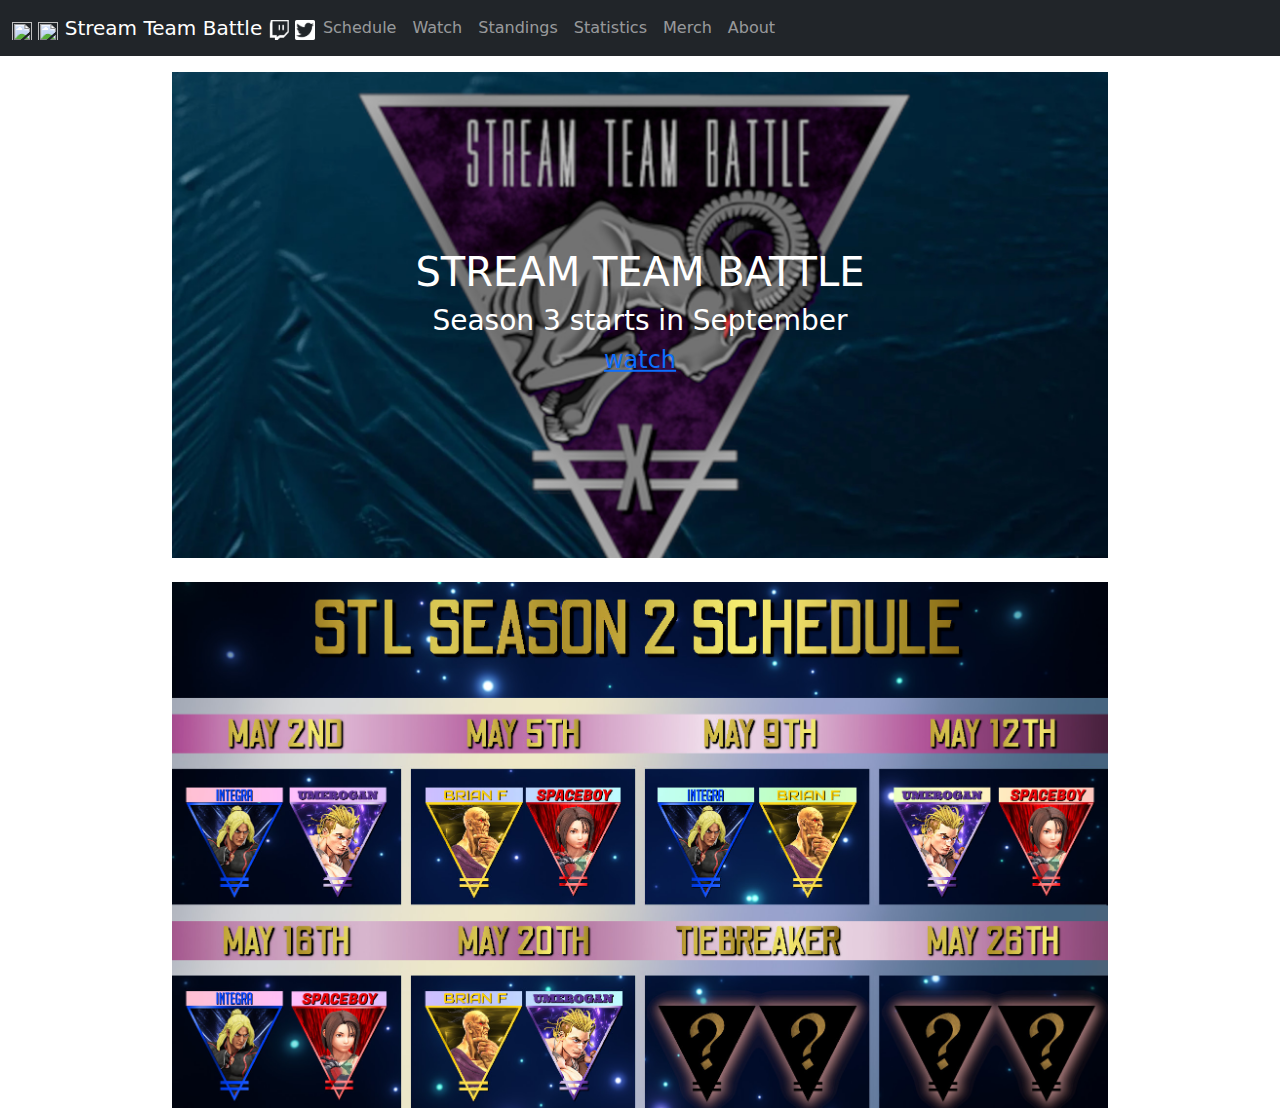
==== index.html @ 796da91b "Starting from scratch. Navbar, logo, schedule, twitch embed." ====
<!DOCTYPE HTML>
<html lang="en">
<head>
<meta charset="utf-8">
<meta name="viewport" content="width=device-width, initial-scale=1, shrink-to-fit=no">
<meta name="keywords" content="htmlcss bootstrap menu, fixed top, navbar, menu CSS examples" />
<meta name="description" content="Bootstrap 5 fixed navbar  examples for any type of project, Bootstrap 5" />  

<title>STREAM TEAM BATTLE</title>

<link href="https://cdn.jsdelivr.net/npm/bootstrap@5.0.0-beta2/dist/css/bootstrap.min.css" rel="stylesheet" crossorigin="anonymous">
    <link href="index.css" rel="stylesheet">
<script src="https://cdn.jsdelivr.net/npm/bootstrap@5.0.0-beta2/dist/js/bootstrap.bundle.min.js"crossorigin="anonymous"></script>
<script src="index.js"></script>


</head>
<body>

<nav class="navbar navbar-expand-lg navbar-dark bg-dark fixed-top">
  <div class="container-fluid">
    <span class="navbar-brand mx-auto">
        <a><img src="blank-logo.png" height="20" width="20"></a>
        <a><img src="blank-logo.png" height="20" width="20"></a>
        <a href="#" style="color: white; text-decoration: none">Stream Team Battle</a>
        <a href="https://www.twitch.tv/stackbradford"><img src="twitch.png" height="20" width="20"></a>
        <a href="https://www.twitter.com/stbdivision"><img src="twitter.png" height="20" width="20"></a>
      </span>
    <button class="navbar-toggler" type="button" data-bs-toggle="collapse" data-bs-target="#navbarSupportedContent" aria-controls="navbarSupportedContent" aria-expanded="false" aria-label="Toggle navigation">
      <span class="navbar-toggler-icon"></span>
    </button>
    <div class="collapse navbar-collapse" id="navbarSupportedContent">
      <ul class="navbar-nav me-auto mb-2 mb-lg-0" >
        <li class="nav-item">
          <a class="nav-link" href="#">Schedule</a>
        </li>
        <li class="nav-item">
          <a class="nav-link" href="#">Watch</a>
        </li>
                  <li class="nav-item">
          <a class="nav-link" href="#">Standings</a>
        </li>
                  <li class="nav-item">
          <a class="nav-link" href="#">Statistics</a>
        </li>
                  <li class="nav-item">
          <a class="nav-link" href="#">Merch</a>
        </li>
                  <li class="nav-item">
          <a class="nav-link" href="#">About</a>
        </li>        
      </ul>
    </div>
  </div>
</nav>



<div class="container" style="max-width: 960px; margin-top:72px">
<div class="stbcontainer">
  <img src="background.jpg" alt="Snow" style="width:100%;">
  <div class="stbcentered">
  <h1>STREAM TEAM BATTLE</h1>
  <h3>Season 3 starts in September</h3>
  <h4><a href="https://www.twitch.tv/stackbradford">watch</a></h4>
  </div>  
</div>

    <br>
    
    <div id="schedule" class="stbcontainer">
  <img src="schedule.jpg" alt="Snow" style="width:100%;">
  <div class="stbcentered">
  </div>  
</div>
    
    
<div id="twitch-embed" style="width: 100%"></div>


</div><!-- container //  -->
    
    <script src="https://embed.twitch.tv/embed/v1.js"></script>

    <!-- Create a Twitch.Embed object that will render within the "twitch-embed" element -->
    <script type="text/javascript">
      new Twitch.Embed("twitch-embed", {
        width: 854,
        height: 480,
        channel: "monstercat",
        // Only needed if this page is going to be embedded on other websites
        parent: ["andywonderly.github.io", "streamteambattle.com", "localhost"]
      });
    </script>
    
</body>
</html>
---- index.css ----
/* Container holding the image and the text */
.stbcontainer {
  position: relative;
  text-align: center;
  color: white;
}

/* Bottom left text */
.stbbottom-left {
  position: absolute;
  bottom: 8px;
  left: 16px;
}

/* Top left text */
.stbtop-left {
  position: absolute;
  top: 8px;
  left: 16px;
}

/* Top right text */
.stbtop-right {
  position: absolute;
  top: 8px;
  right: 16px;
}

/* Bottom right text */
.stbbottom-right {
  position: absolute;
  bottom: 8px;
  right: 16px;
}

/* Centered text */
.stbcentered {
  position: absolute;
  top: 50%;
  left: 50%;
  transform: translate(-50%, -50%);
}
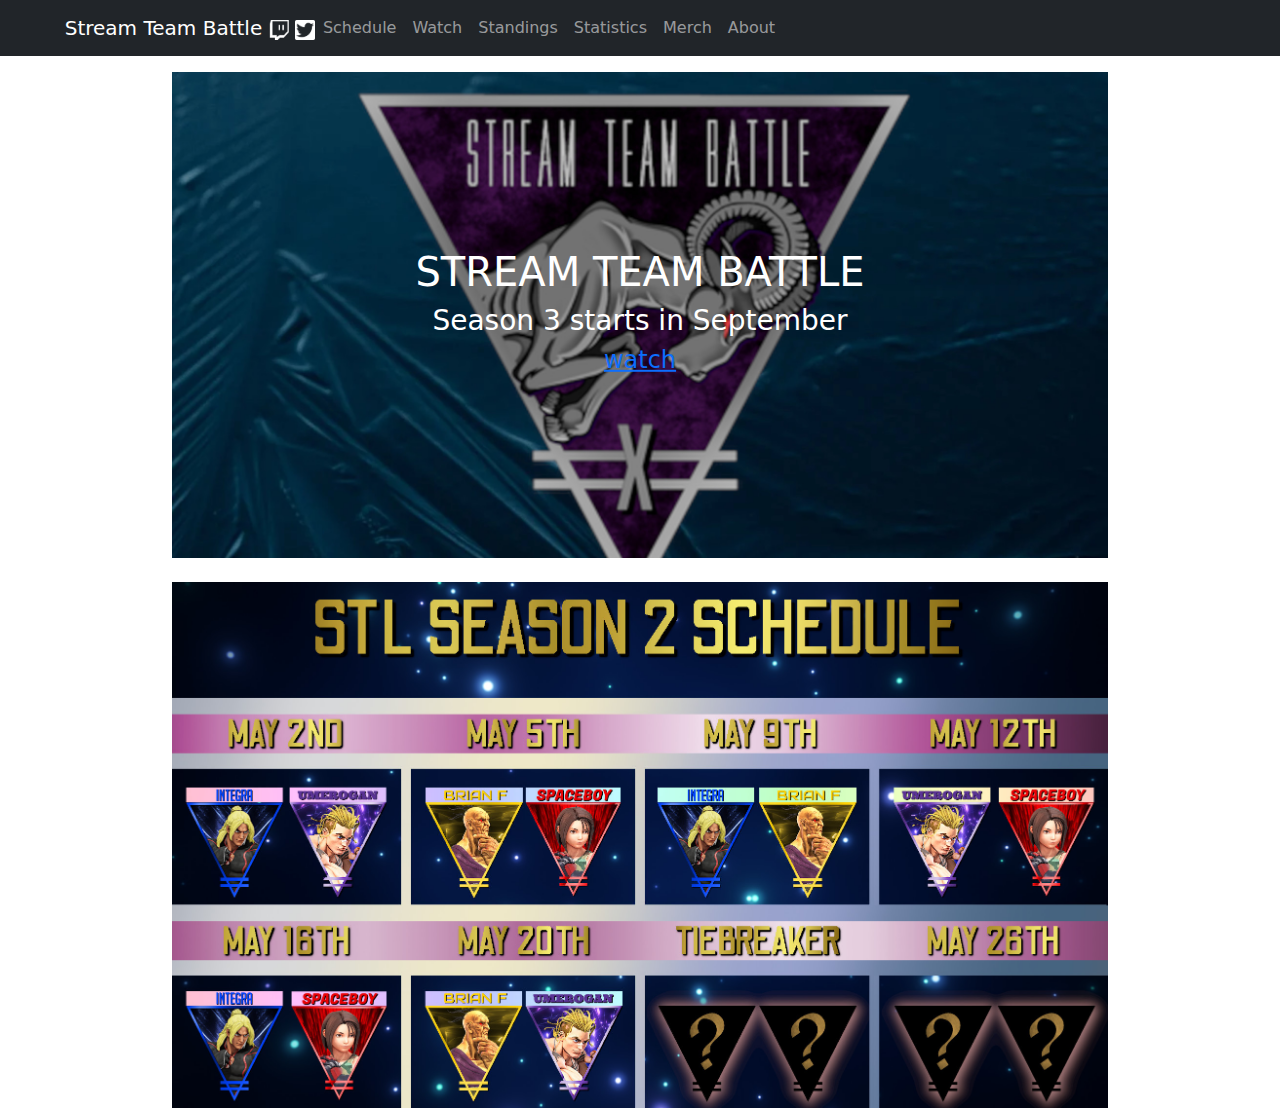
==== commit eb66bfc2: "Increased twitch embed size." ====
--- a/index.html
+++ b/index.html
@@ -85,9 +85,9 @@
     <!-- Create a Twitch.Embed object that will render within the "twitch-embed" element -->
     <script type="text/javascript">
       new Twitch.Embed("twitch-embed", {
-        width: 854,
-        height: 480,
-        channel: "monstercat",
+        width: 960,
+        height: 520,
+        channel: "stackbradford",
         // Only needed if this page is going to be embedded on other websites
         parent: ["andywonderly.github.io", "streamteambattle.com", "localhost"]
       });
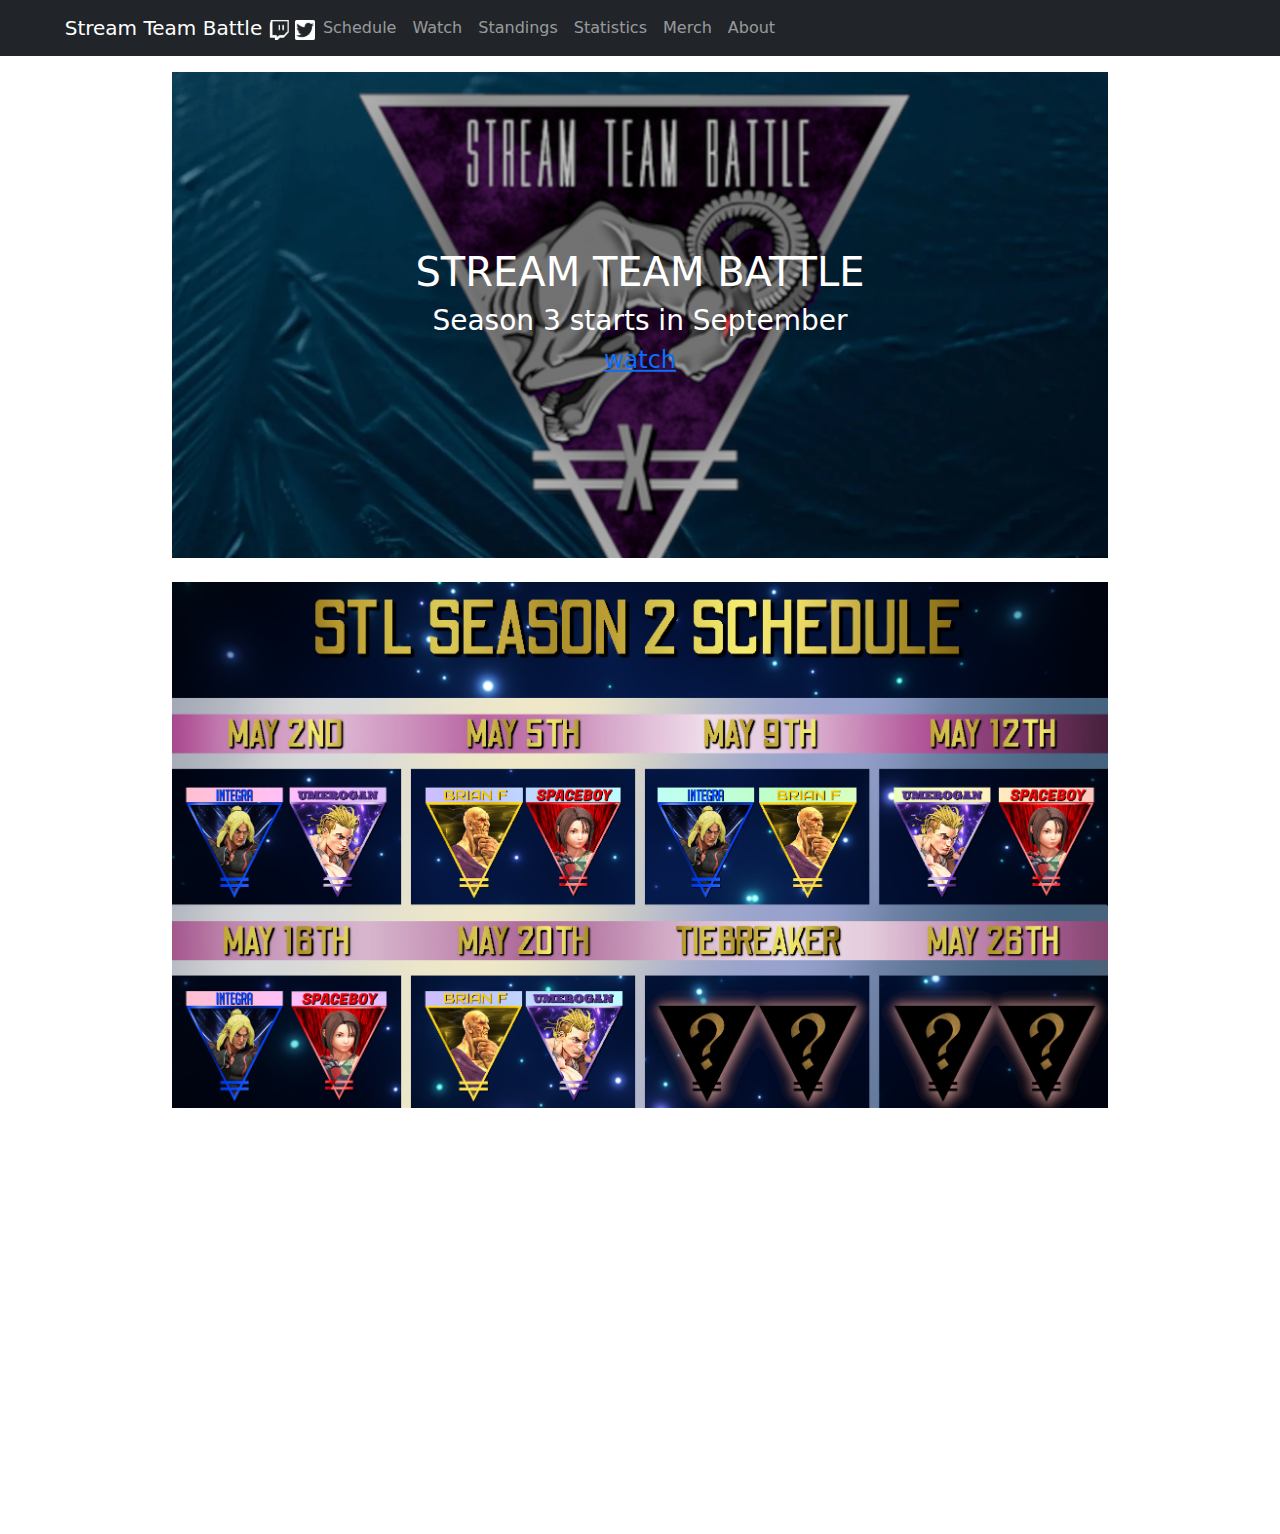
==== commit bc563282: "Responsive twitch embed." ====
--- a/index.html
+++ b/index.html
@@ -73,9 +73,30 @@
   <div class="stbcentered">
   </div>  
 </div>
-    
-    
-<div id="twitch-embed" style="width: 100%"></div>
+    <br>
+<div class="row">
+  <div class="cell cell-12 twitch">
+    <div class="twitch-video">
+      <iframe
+        src="https://player.twitch.tv/?channel=stackbradford&parent=andywonderly.github.io&autoplay=false"
+        frameborder="0"
+        scrolling="no"
+        allowfullscreen="true"
+        height="100%"
+        width="100%">
+      </iframe>
+    </div>
+    <div class="twitch-chat">
+      <iframe
+        frameborder="0"
+        scrolling="no"
+        src="https://www.twitch.tv/embed/stackbradford/chat?parent=andywonderly.github.io"
+        height="100%"
+        width="100%">
+      </iframe>
+    </div>
+  </div>
+</div>
 
 
 </div><!-- container //  -->
--- a/index.css
+++ b/index.css
@@ -39,4 +39,46 @@
   top: 50%;
   left: 50%;
   transform: translate(-50%, -50%);
+}
+
+.twitch .twitch-video {
+  padding-top: 56.25%;
+  position: relative;
+  height: 0;
+}
+
+.twitch .twitch-video iframe {
+  position: absolute;
+  width: 100%;
+  height: 100%;
+  top: 0;
+}
+
+.twitch .twitch-chat {
+  height: 400px;
+}
+
+.twitch .twitch-chat iframe {
+  width: 100%;
+  height: 100%;
+}
+
+@media screen and (min-width: 400px) {
+  .twitch {
+    position: relative;
+  }
+
+  .twitch .twitch-video {
+    width: 75%;
+    padding-top: 42.1875%;
+  }
+
+  .twitch .twitch-chat {
+    width: 25%;
+    height: auto;
+    position: absolute;
+    top: 0;
+    right: 0;
+    bottom: 0;
+  }
 }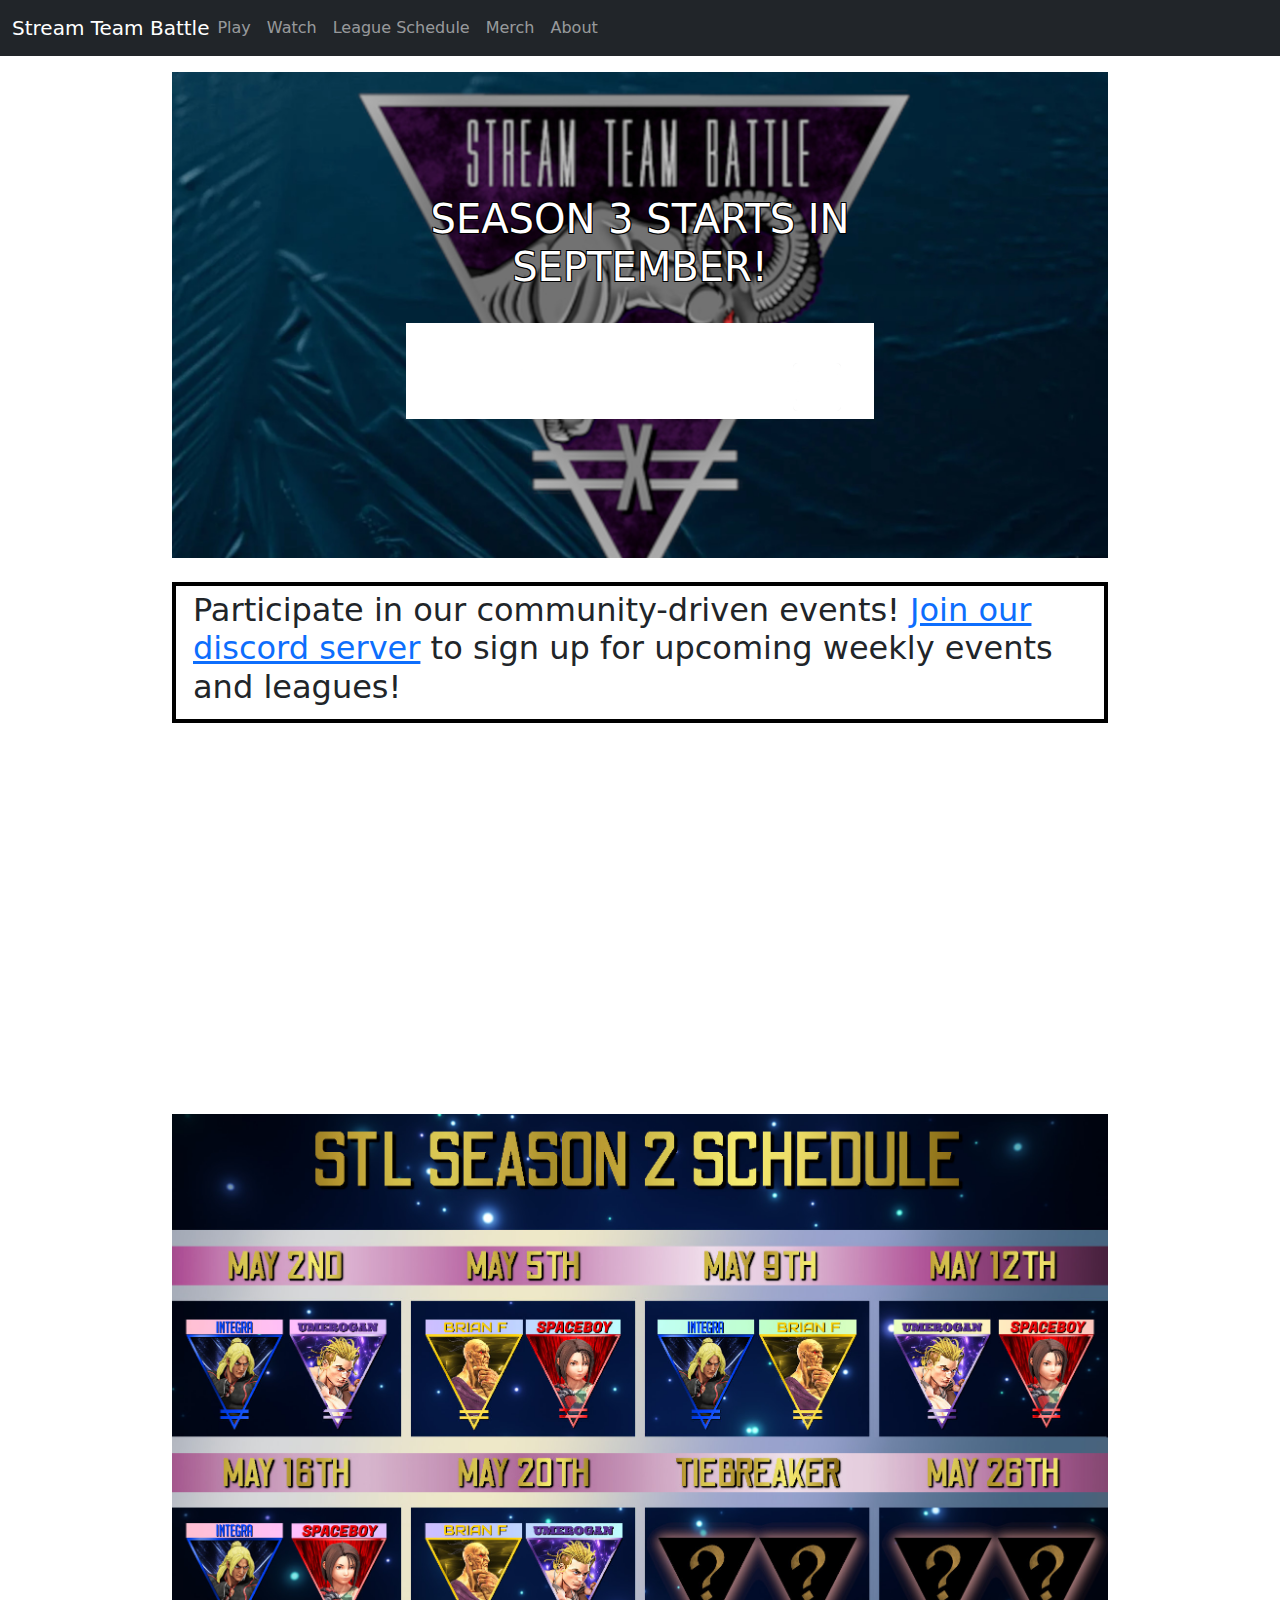
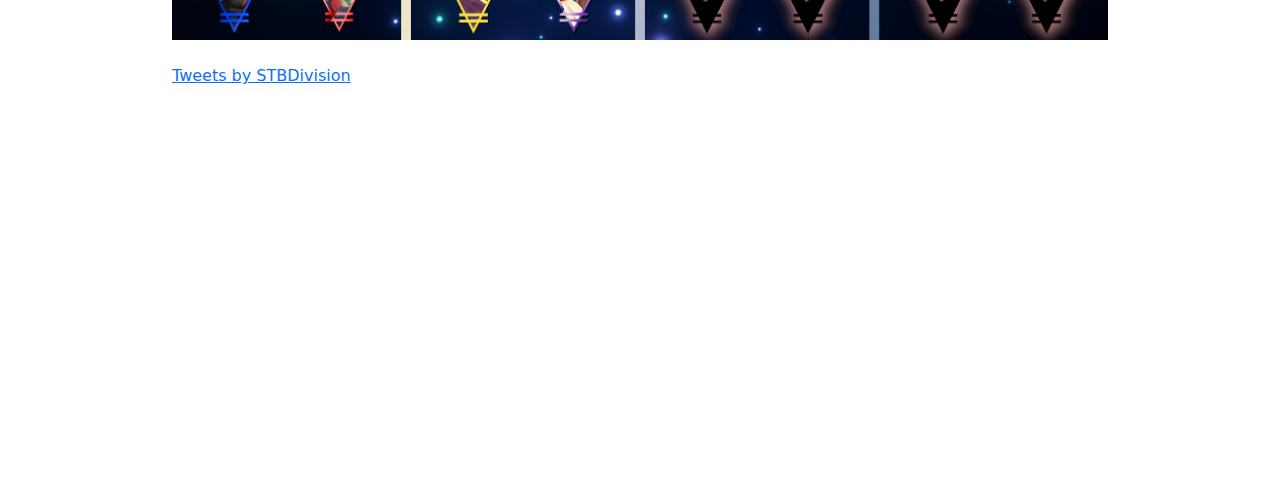
==== commit 8690ff9c: "Updated menus. Added how-to-play info, discord info." ====
--- a/index.html
+++ b/index.html
@@ -12,7 +12,7 @@
     <link href="index.css" rel="stylesheet">
 <script src="https://cdn.jsdelivr.net/npm/bootstrap@5.0.0-beta2/dist/js/bootstrap.bundle.min.js"crossorigin="anonymous"></script>
 <script src="index.js"></script>
-
+<script async src="https://platform.twitter.com/widgets.js" charset="utf-8"></script>
 
 </head>
 <body>
@@ -20,11 +20,15 @@
 <nav class="navbar navbar-expand-lg navbar-dark bg-dark fixed-top">
   <div class="container-fluid">
     <span class="navbar-brand mx-auto">
+        <!--
         <a><img src="blank-logo.png" height="20" width="20"></a>
         <a><img src="blank-logo.png" height="20" width="20"></a>
+        -->
         <a href="#" style="color: white; text-decoration: none">Stream Team Battle</a>
+        <!--
         <a href="https://www.twitch.tv/stackbradford"><img src="twitch.png" height="20" width="20"></a>
         <a href="https://www.twitter.com/stbdivision"><img src="twitter.png" height="20" width="20"></a>
+        -->
       </span>
     <button class="navbar-toggler" type="button" data-bs-toggle="collapse" data-bs-target="#navbarSupportedContent" aria-controls="navbarSupportedContent" aria-expanded="false" aria-label="Toggle navigation">
       <span class="navbar-toggler-icon"></span>
@@ -32,16 +36,13 @@
     <div class="collapse navbar-collapse" id="navbarSupportedContent">
       <ul class="navbar-nav me-auto mb-2 mb-lg-0" >
         <li class="nav-item">
-          <a class="nav-link" href="#">Schedule</a>
-        </li>
-        <li class="nav-item">
-          <a class="nav-link" href="#">Watch</a>
+          <a class="nav-link" href="#participate">Play</a>
         </li>
                   <li class="nav-item">
-          <a class="nav-link" href="#">Standings</a>
+          <a class="nav-link" href="#watch">Watch</a>
         </li>
                   <li class="nav-item">
-          <a class="nav-link" href="#">Statistics</a>
+          <a class="nav-link" href="#schedule">League Schedule</a>
         </li>
                   <li class="nav-item">
           <a class="nav-link" href="#">Merch</a>
@@ -60,12 +61,58 @@
 <div class="stbcontainer">
   <img src="background.jpg" alt="Snow" style="width:100%;">
   <div class="stbcentered">
-  <h1>STREAM TEAM BATTLE</h1>
-  <h3>Season 3 starts in September</h3>
-  <h4><a href="https://www.twitch.tv/stackbradford">watch</a></h4>
+  <h1 style="color: white;
+    text-shadow:
+    -1px -1px 0 #000,
+    1px -1px 0 #000,
+    -1px 1px 0 #000,
+    1px 1px 0 #000;
+            font-size: 5;">SEASON 3 STARTS IN SEPTEMBER!</h1>
+      <br>
+  <table class="table" style="border-bottom: hidden">
+    <tbody>
+      <tr>
+          <td>
+          <a href="https://discord.gg/nDx6eaAGKK" style="color: white; text-decoration: none;">
+              
+              <h5>
+                  play:
+              </h5>
+              <img src="discord.png" height="48" width="48"></a></td>
+        <td>
+            <a href="https://www.twitch.tv/stackbradford" style="color: white; text-decoration: none;">
+        <h5>live:</h5>
+        <img src="twitch.png" height="48" width="48"/>
+    </a>
+          </td>
+          <td>
+              <a href="https://www.youtube.com/playlist?list=PLES2jAXLEp-mkUry1b_21SrFNL2wxXkEW" style="color: white; text-decoration: none">
+        <h5>highlights:</h5>
+    <img src="youtube2.png" height="42" width="52"/>
+    </a>
+          </td>
+          <td>
+              <a href="https://www.twitter.com/stbdivision" style="color: white; text-decoration: none">
+      <h5>social:</h5>
+    <img src="twitter.png" height="48" width="48"/>
+      </a>
+          </td>
+        
+        </tr>
+      </tbody>
+    
+      </table>
   </div>  
 </div>
+    <br>
+    
+    <div class="container" style="border: 4px solid black">
+    <h2 style="padding: 5px">Participate in our community-driven events! <a href=https://discord.gg/nDx6eaAGKK">Join our discord server</a> to sign up for upcoming weekly events and leagues!</a></h2>
+    </div>
 
+    <br>
+    
+<iframe class="youtube-player" type="text/html" width="100%" height="360" style="max-width:100%;"src="https://www.youtube.com/embed/videoseries?list=PLES2jAXLEp-mkUry1b_21SrFNL2wxXkEW" frameborder="0"></iframe>
     <br>
     
     <div id="schedule" class="stbcontainer">
@@ -74,7 +121,9 @@
   </div>  
 </div>
     <br>
-<div class="row">
+    <a class="twitter-timeline" data-height="480" href="https://twitter.com/STBDivision?ref_src=twsrc%5Etfw">Tweets by STBDivision</a> <script async src="https://platform.twitter.com/widgets.js" charset="utf-8"></script>
+    <br>
+<div class="row" id="watch">
   <div class="cell cell-12 twitch">
     <div class="twitch-video">
       <iframe
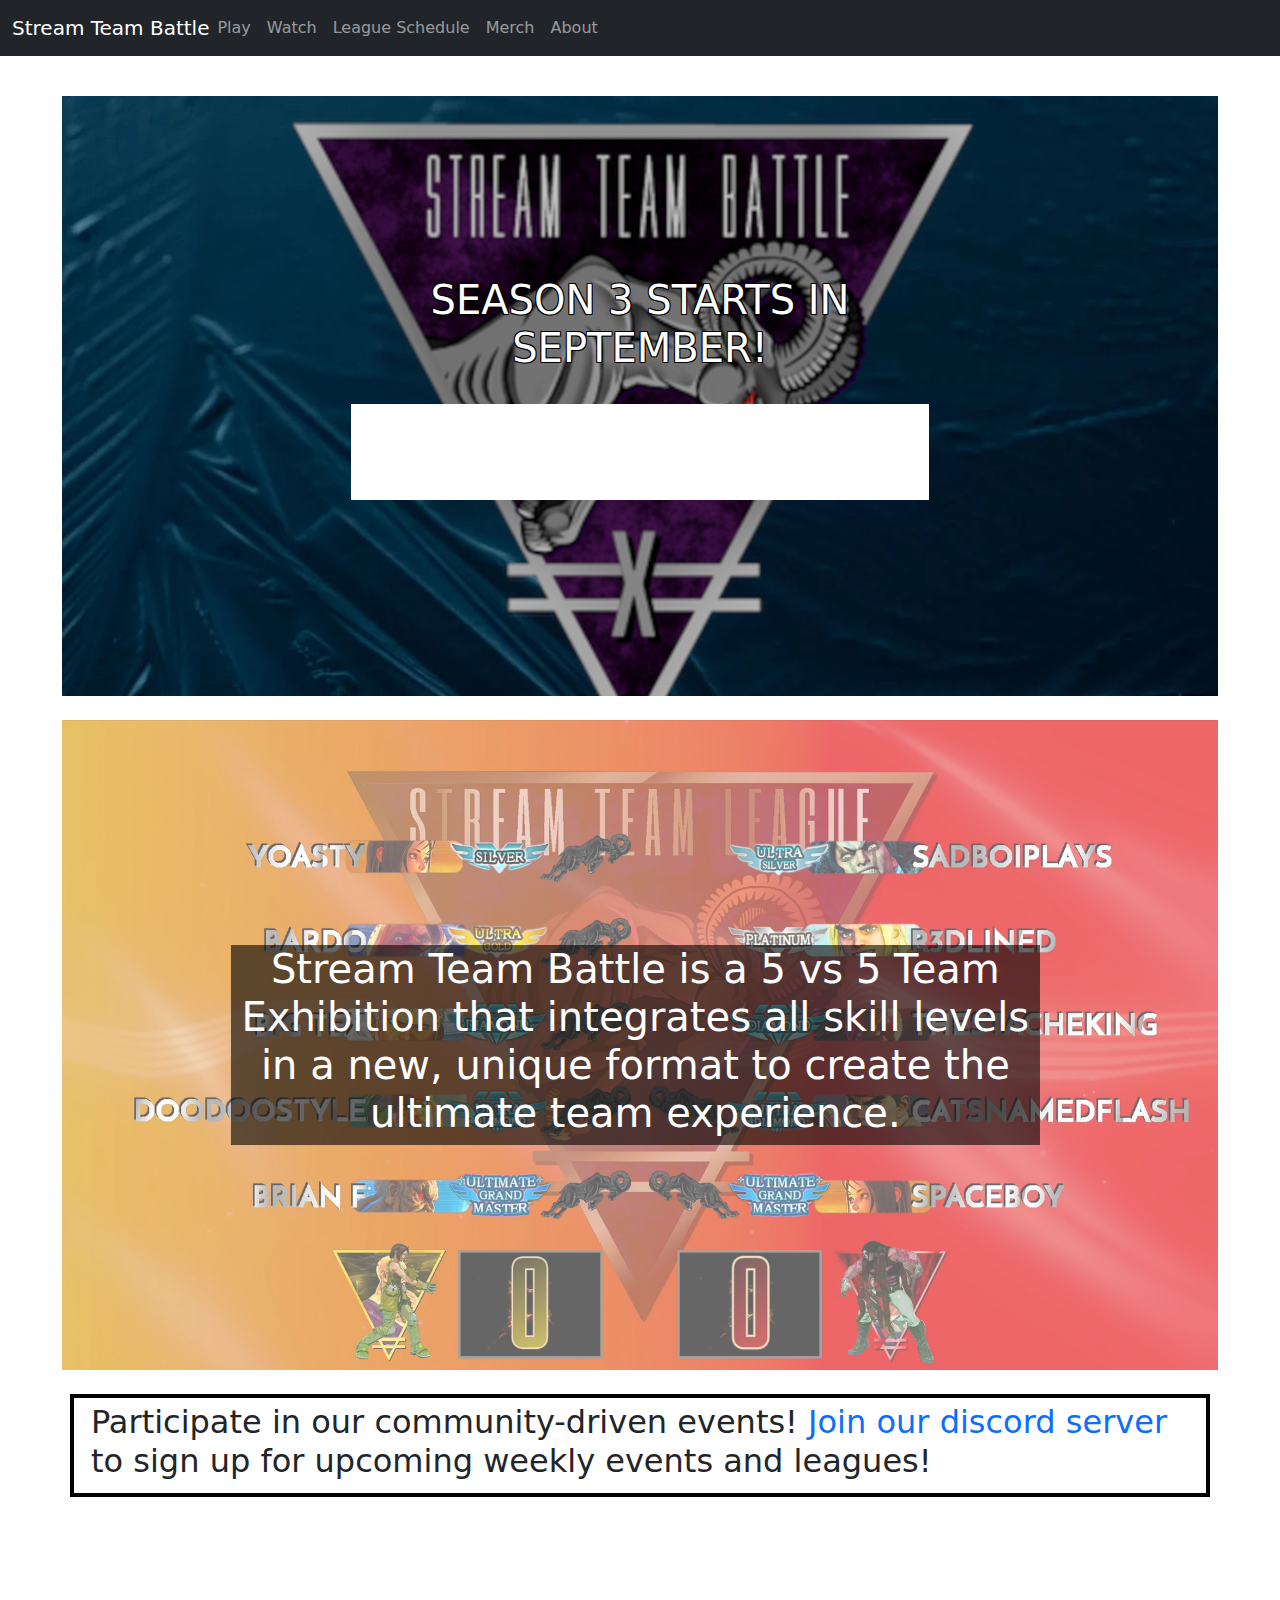
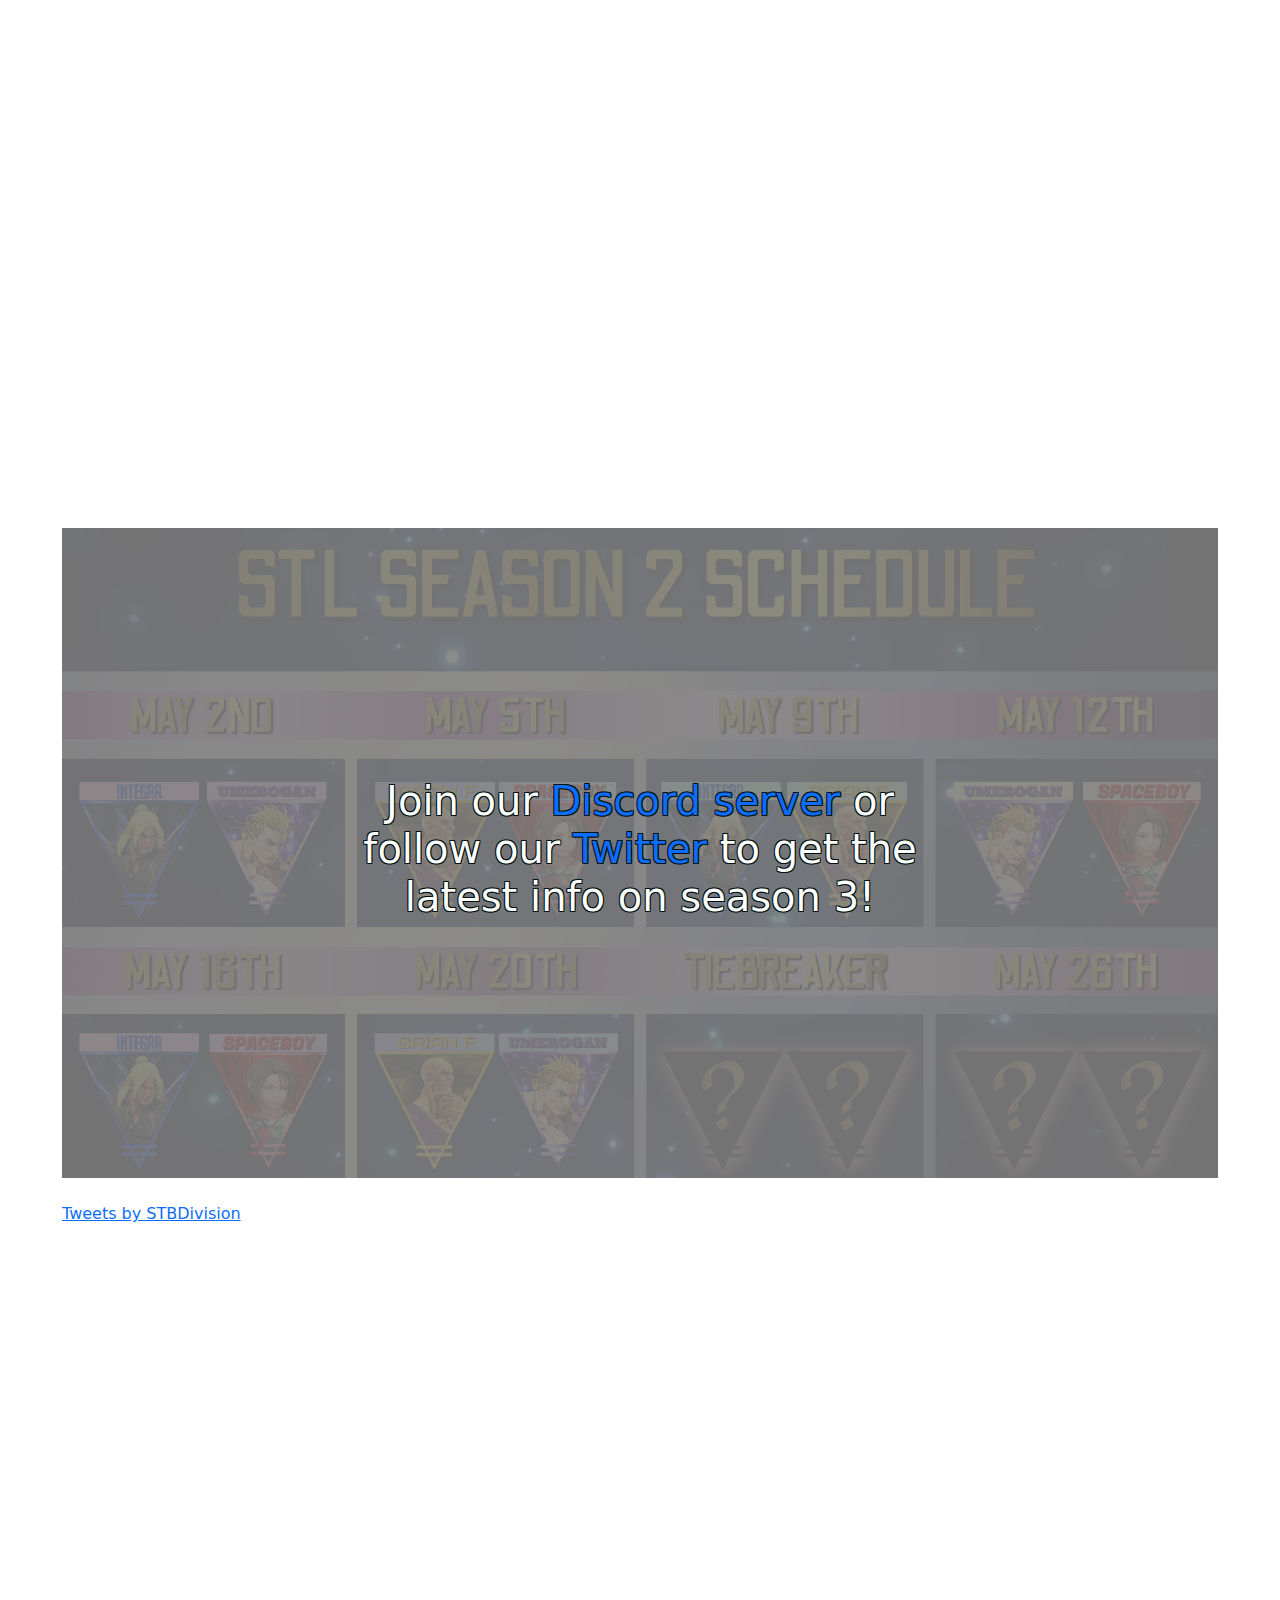
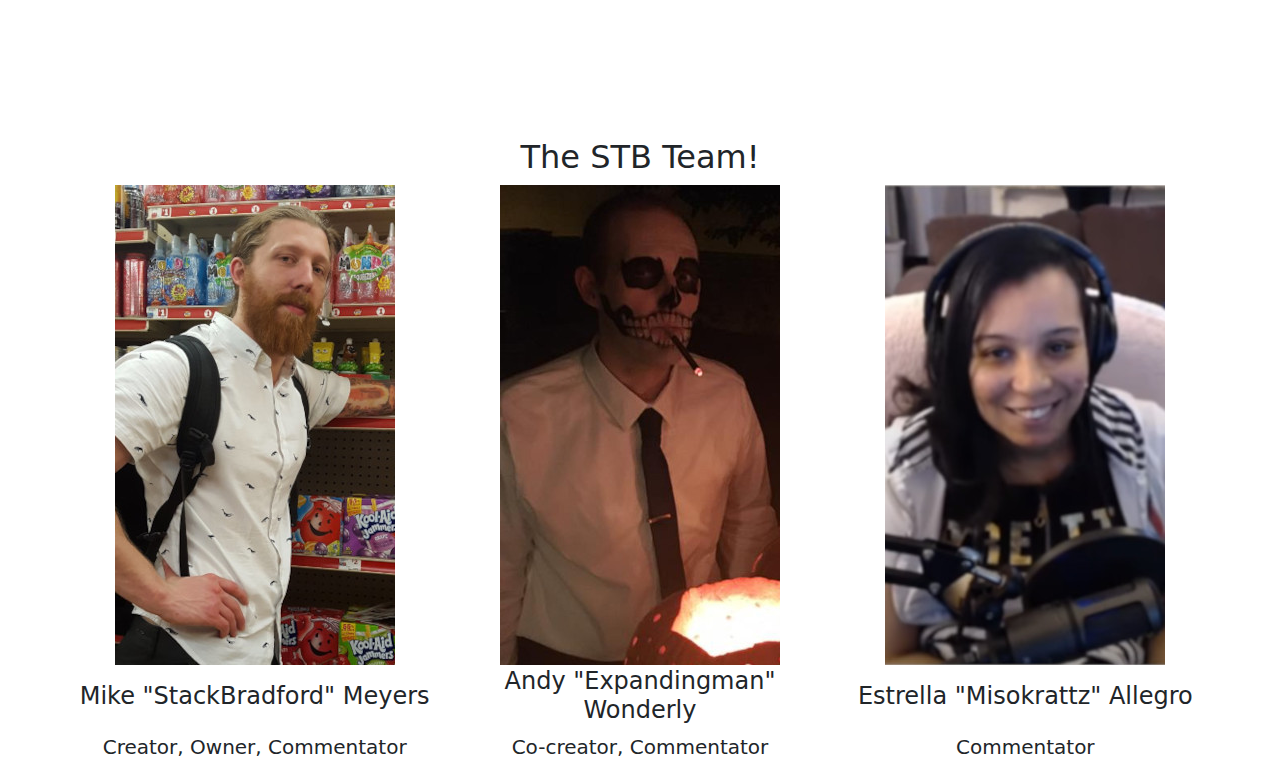
==== commit 0999d333: "Added STB team panel, description panel, and made container wider." ====
--- a/index.html
+++ b/index.html
@@ -13,7 +13,6 @@
 <script src="https://cdn.jsdelivr.net/npm/bootstrap@5.0.0-beta2/dist/js/bootstrap.bundle.min.js"crossorigin="anonymous"></script>
 <script src="index.js"></script>
 <script async src="https://platform.twitter.com/widgets.js" charset="utf-8"></script>
-
 </head>
 <body>
 
@@ -48,16 +47,17 @@
           <a class="nav-link" href="#">Merch</a>
         </li>
                   <li class="nav-item">
-          <a class="nav-link" href="#">About</a>
+          <a class="nav-link" href="#about">About</a>
         </li>        
       </ul>
     </div>
   </div>
 </nav>
 
-
-
-<div class="container" style="max-width: 960px; margin-top:72px">
+Stream Team Battle is a 5 vs 5 Team Exhibition that integrates all skill levels in a new, unique format to create the ultimate team experience.
+
+
+<div class="container" style="max-width: 1180px; margin-top:72px">
 <div class="stbcontainer">
   <img src="background.jpg" alt="Snow" style="width:100%;">
   <div class="stbcentered">
@@ -69,6 +69,7 @@
     1px 1px 0 #000;
             font-size: 5;">SEASON 3 STARTS IN SEPTEMBER!</h1>
       <br>
+	  
   <table class="table" style="border-bottom: hidden">
     <tbody>
       <tr>
@@ -105,23 +106,41 @@
   </div>  
 </div>
     <br>
+
+    <div id="schedule" class="stbcontainer">
+  <img src="lineup.jpg" alt="Snow" style="width:100%;opacity: 0.6">
+
+  <div class="stbaboutcentered" style="background: rgba(0, 0, 0,  .6)">
+    <h1 style="color: white; font-size: 5;">Stream Team Battle is a 5 vs 5 Team Exhibition that integrates all skill levels in a new, unique format to create the ultimate team experience.</h1>
+  </div>  
+</div>
+
+	<br>
     
     <div class="container" style="border: 4px solid black">
-    <h2 style="padding: 5px">Participate in our community-driven events! <a href=https://discord.gg/nDx6eaAGKK">Join our discord server</a> to sign up for upcoming weekly events and leagues!</a></h2>
-    </div>
-
-    <br>
-    
-<iframe class="youtube-player" type="text/html" width="100%" height="360" style="max-width:100%;"src="https://www.youtube.com/embed/videoseries?list=PLES2jAXLEp-mkUry1b_21SrFNL2wxXkEW" frameborder="0"></iframe>
+    <h2 style="padding: 5px">Participate in our community-driven events! <a href=https://discord.gg/nDx6eaAGKK" style="text-decoration: none">Join our discord server</a> to sign up for upcoming weekly events and leagues!</a></h2>
+    </div>
+
+    <br>
+    
+<iframe class="youtube-player" type="text/html" width="100%" height="600" style="max-width:100%;"src="https://www.youtube.com/embed/videoseries?list=PLES2jAXLEp-mkUry1b_21SrFNL2wxXkEW" frameborder="0"></iframe>
     <br>
     
     <div id="schedule" class="stbcontainer">
-  <img src="schedule.jpg" alt="Snow" style="width:100%;">
+  <img src="schedule.jpg" alt="Snow" style="width:100%;filter: brightness(50%); filter: contrast(10%)">
+
   <div class="stbcentered">
+    <h1 style="color: white;
+    text-shadow:
+    -1px -1px 0 #011,
+    1px -1px 0 #011,
+    -1px 1px 0 #011,
+    1px 1px 0 #011;
+            font-size: 5;">Join our <a href=https://discord.gg/nDx6eaAGKK" style="text-decoration: none; t: blue">Discord server</a> or follow our <a href="https://www.twitter.com/stackbradford" style="text-decoration: none">Twitter</a> to get the latest info on season 3!</h1>
   </div>  
 </div>
     <br>
-    <a class="twitter-timeline" data-height="480" href="https://twitter.com/STBDivision?ref_src=twsrc%5Etfw">Tweets by STBDivision</a> <script async src="https://platform.twitter.com/widgets.js" charset="utf-8"></script>
+    <a class="twitter-timeline" data-height="640" href="https://twitter.com/STBDivision?ref_src=twsrc%5Etfw">Tweets by STBDivision</a> <script async src="https://platform.twitter.com/widgets.js" charset="utf-8"></script>
     <br>
 <div class="row" id="watch">
   <div class="cell cell-12 twitch">
@@ -147,7 +166,41 @@
   </div>
 </div>
 
-
+<br>
+
+<h2 class="text-center" id="about">The STB Team!</h2>
+<table width="100%">
+<tr>
+	<td width="33%" class="text-center"><img src="mike-panel.jpg" width="auto"></td>
+	<td width="33%" class="text-center"><img src="andy-panel.jpg" width="auto"></td>
+	<td width="33%" class="text-center"><img src="miso-panel.jpg" width="auto"></td>
+</tr>
+<tr>
+	<td width="33%" class="text-center"><h4>Mike "StackBradford" Meyers</h4></td>
+	<td width="33%" class="text-center"><h4>Andy "Expandingman" Wonderly</h4></td>
+	<td width="33%" class="text-center"><h4>Estrella "Misokrattz" Allegro</h4></td>
+</tr>
+<tr>
+	<td width="33%" class="text-center"><h5>Creator, Owner, Commentator</h5></td>
+	<td width="33%" class="text-center"><h5>Co-creator, Commentator</h5></td>
+	<td width="33%" class="text-center"><h5>Commentator</h5></td>
+</tr>
+<!--
+<tr>
+	<td width="33%" class="text-center">
+		<a href="https://www.twitter.com/stackbradford"><img src="twitter-blue.png" width="32" height="32"></a>
+		<a href="https://www.twitch.tv/stackbradford"><img src="twitch-purple.png" width="32" height="32"></a>
+	</td>
+	<td width="33%" class="text-center">
+		<a href="https://www.twitter.com/expandingman"><img src="twitter-blue.png" width="32" height="32"></a>
+		<a href="https://www.twitch.tv/expandingman"><img src="twitch-purple.png" width="32" height="32"></a>
+	</td><td width="33%" class="text-center">
+		<a href="https://www.twitter.com/misokrattz"><img src="twitter-blue.png" width="32" height="32"></a>
+		<a href="https://www.twitch.tv/misokrattz"><img src="twitch-purple.png" width="32" height="32"></a>
+	</td>
+</tr>
+-->
+</table>
 </div><!-- container //  -->
     
     <script src="https://embed.twitch.tv/embed/v1.js"></script>
--- a/index.css
+++ b/index.css
@@ -41,6 +41,13 @@
   transform: translate(-50%, -50%);
 }
 
+.stbaboutcentered {
+  position: absolute;
+  top: 50%;
+  left: 30%;
+  transform: translate(-22%, -50%);
+}
+
 .twitch .twitch-video {
   padding-top: 56.25%;
   position: relative;
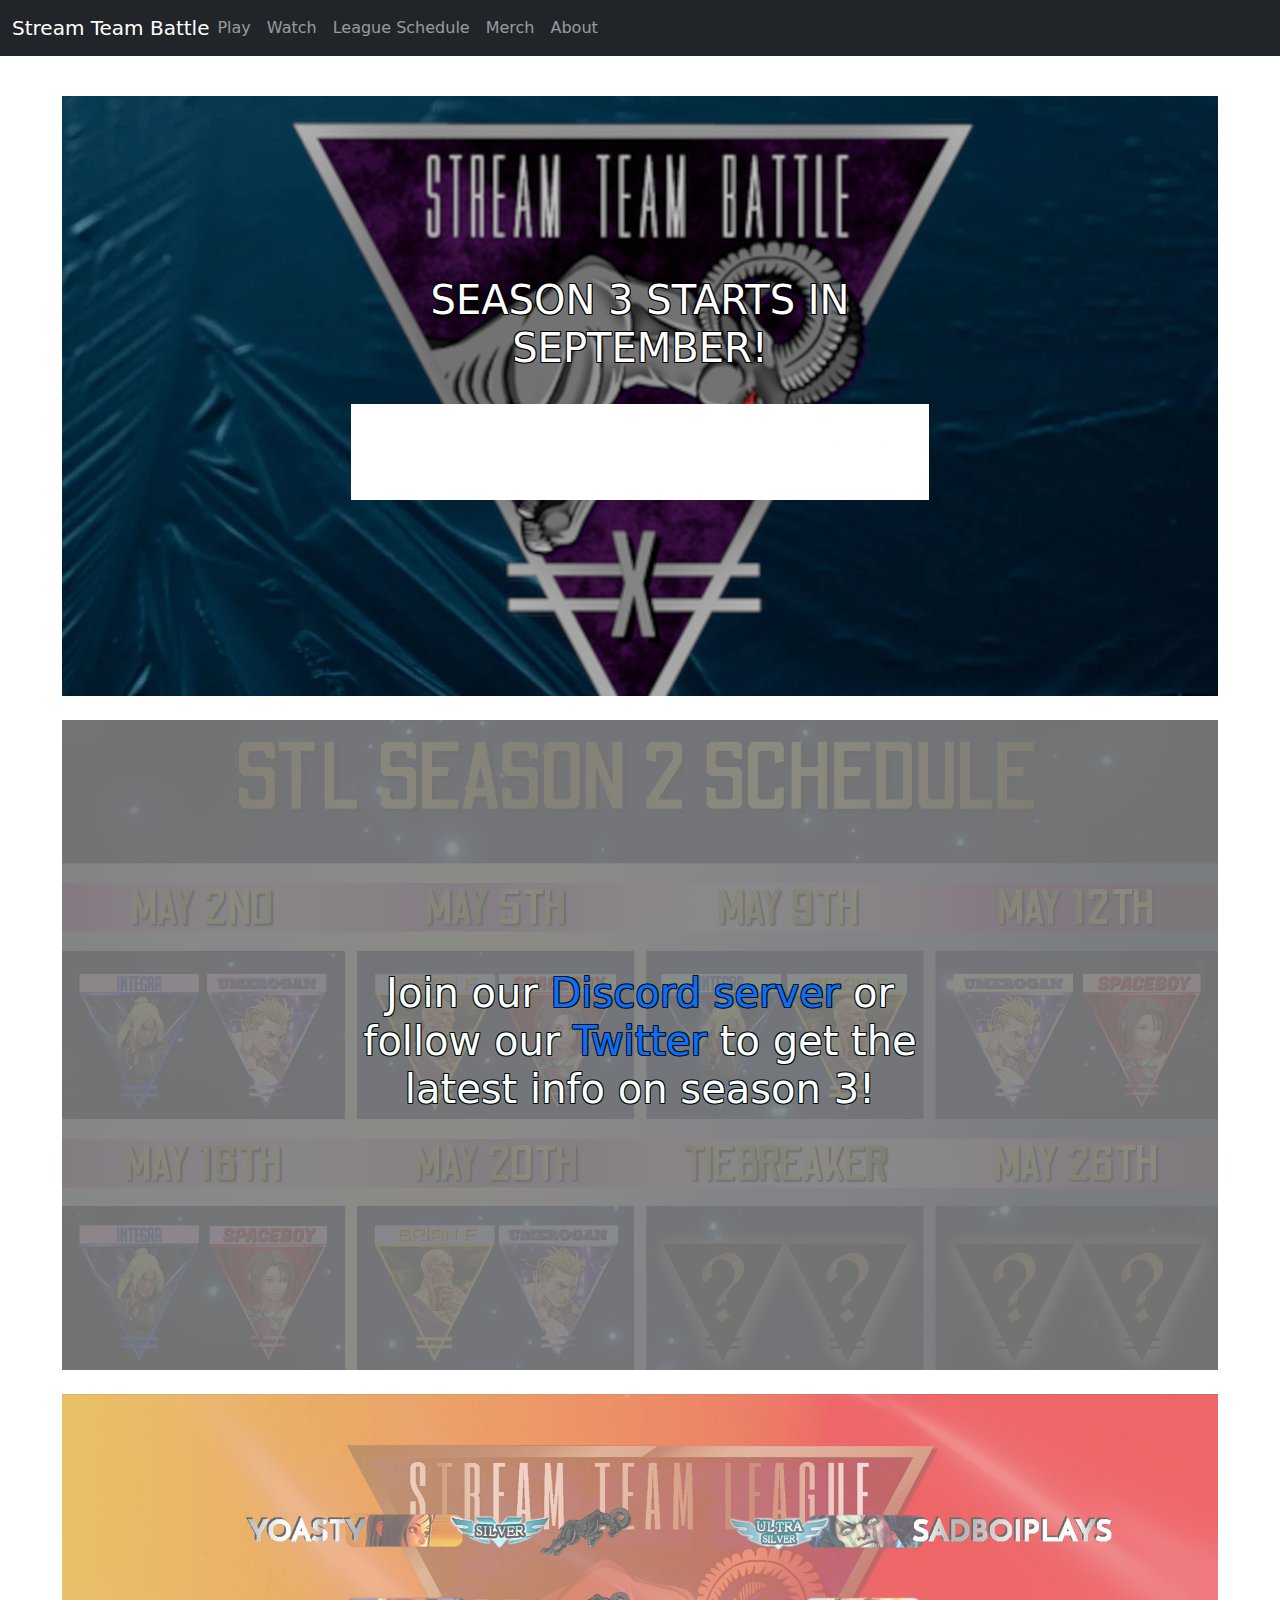
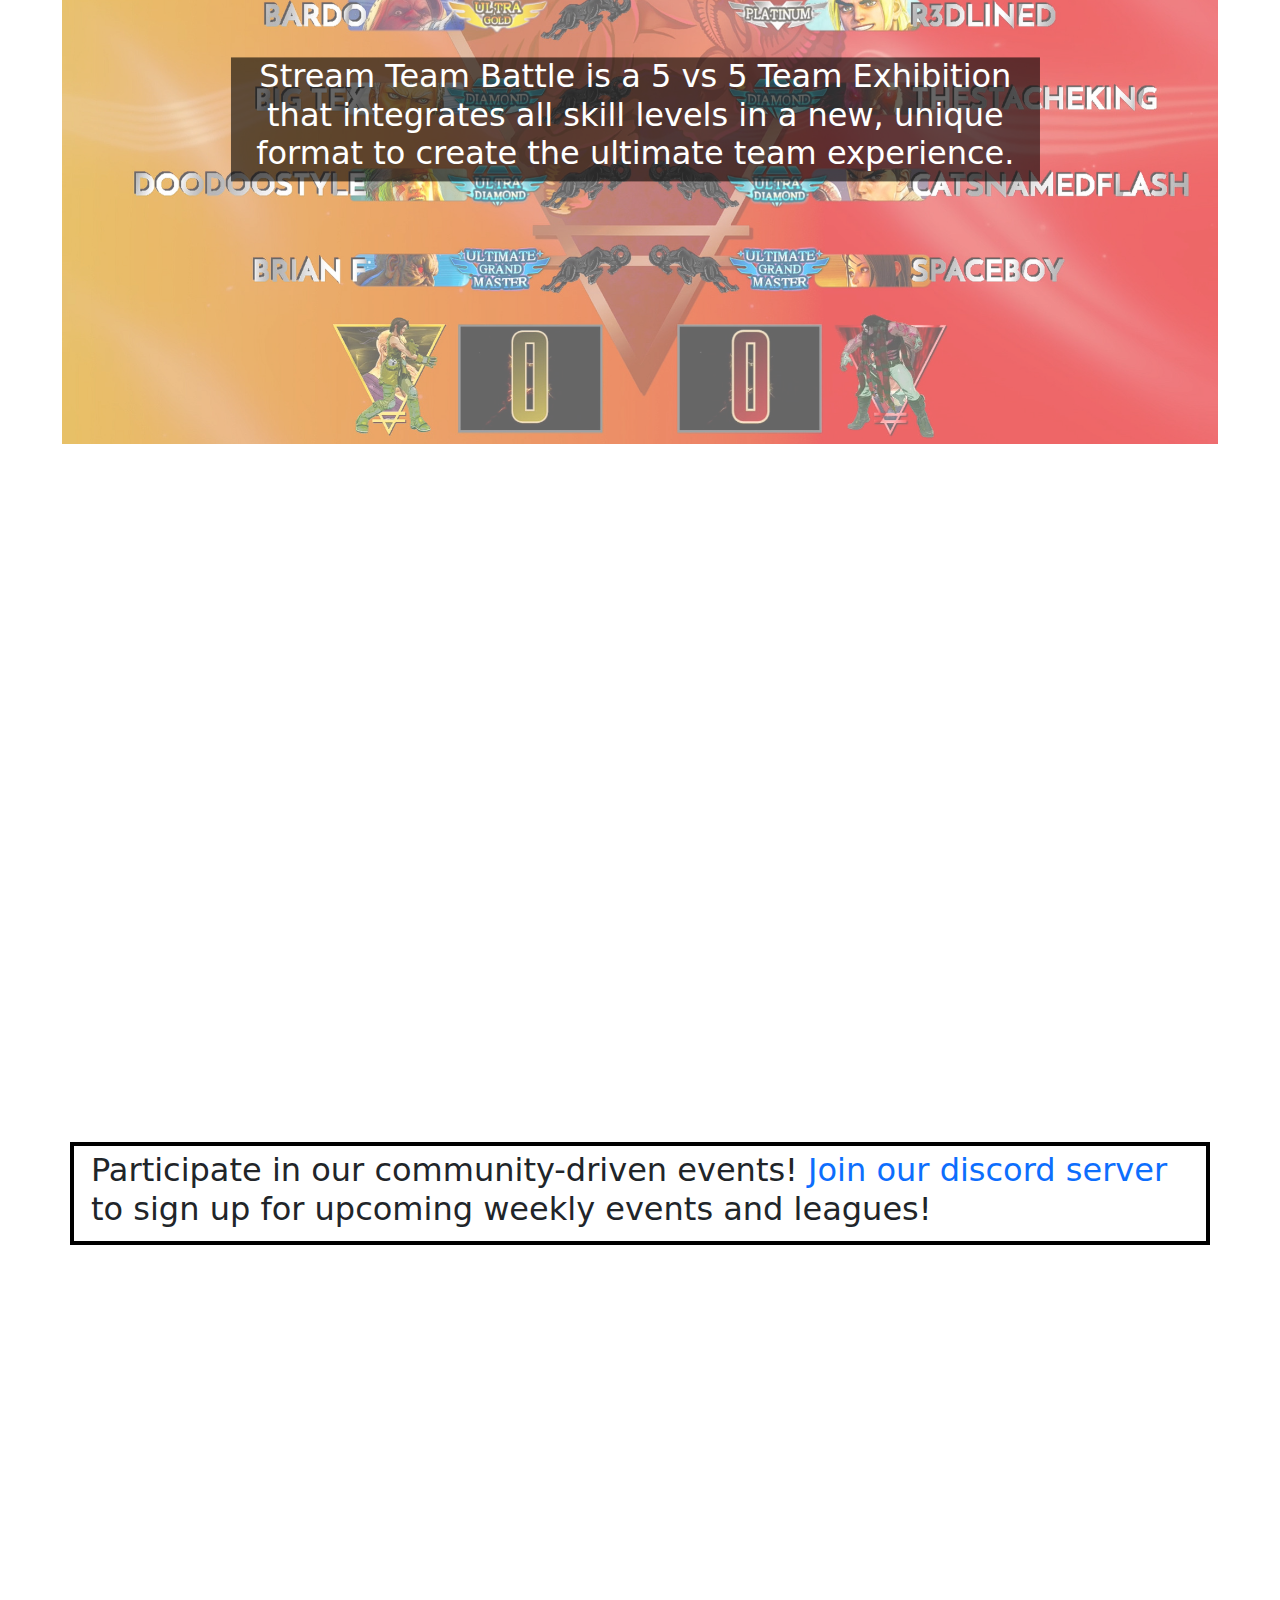
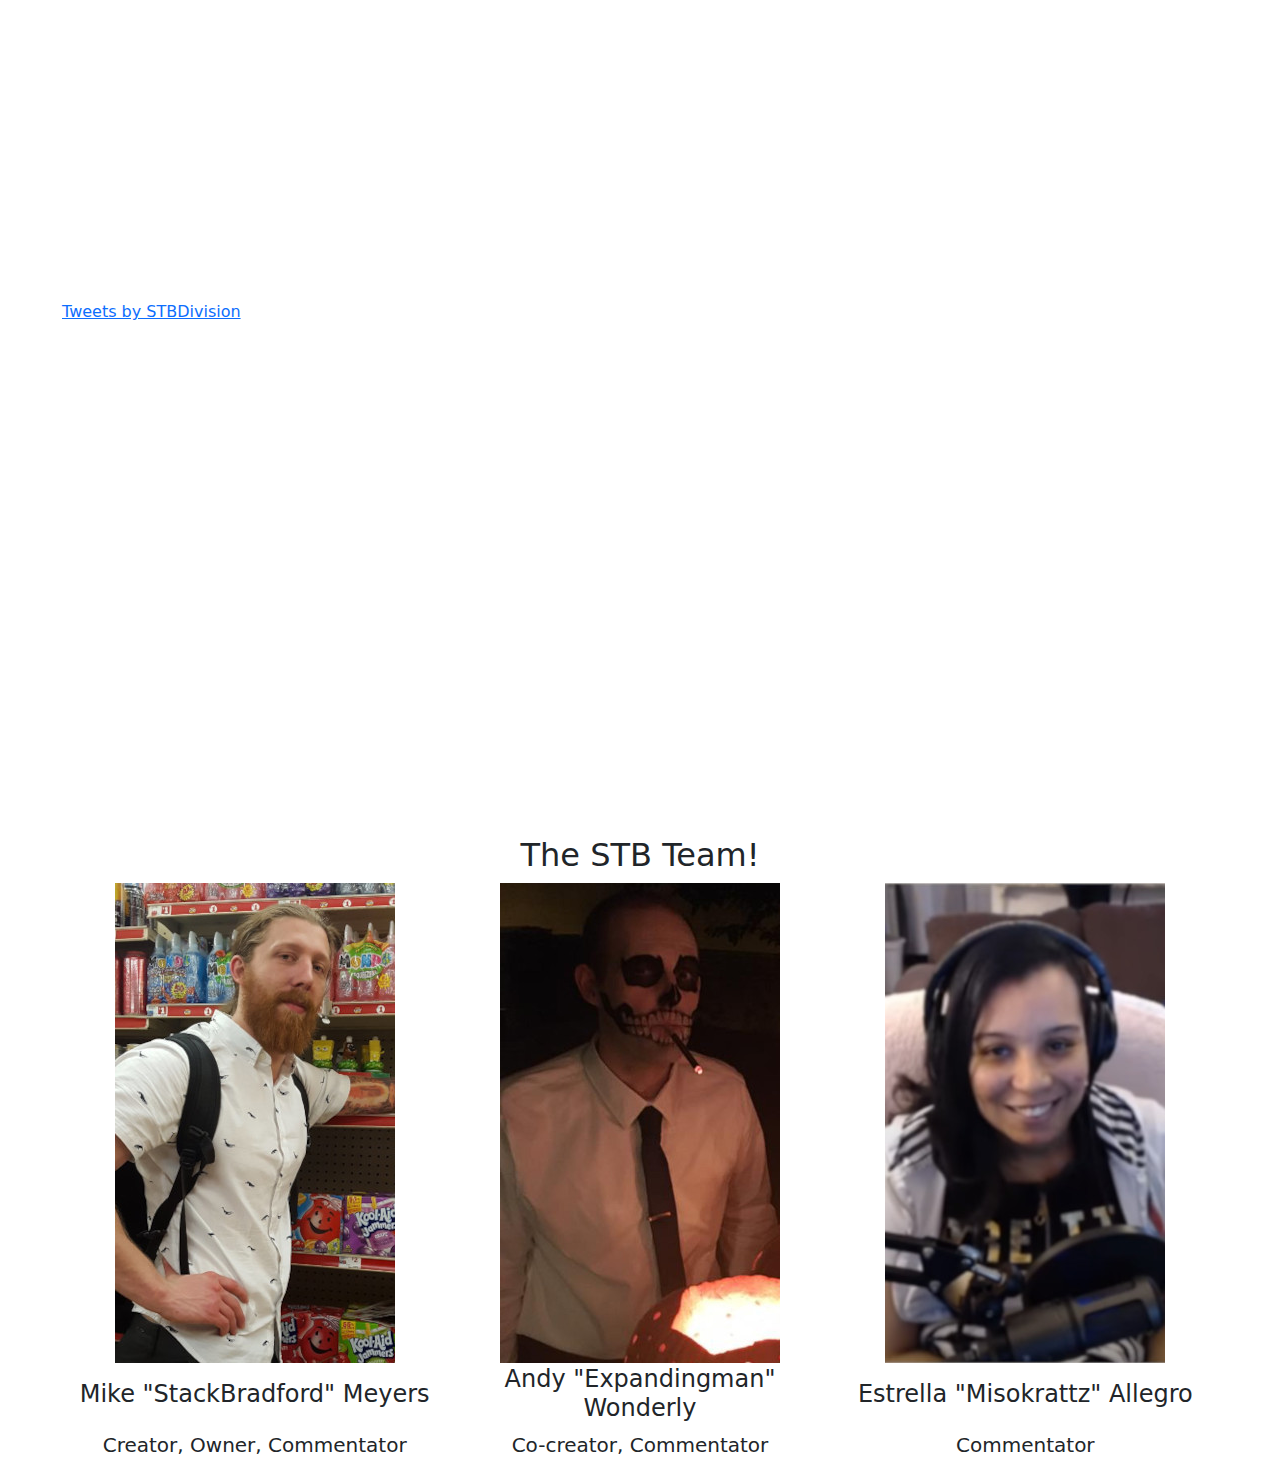
==== commit e82fd9f0: "Added light mp4 slideshow.  Updated panel order." ====
--- a/index.html
+++ b/index.html
@@ -105,28 +105,8 @@
       </table>
   </div>  
 </div>
-    <br>
-
-    <div id="schedule" class="stbcontainer">
-  <img src="lineup.jpg" alt="Snow" style="width:100%;opacity: 0.6">
-
-  <div class="stbaboutcentered" style="background: rgba(0, 0, 0,  .6)">
-    <h1 style="color: white; font-size: 5;">Stream Team Battle is a 5 vs 5 Team Exhibition that integrates all skill levels in a new, unique format to create the ultimate team experience.</h1>
-  </div>  
-</div>
-
-	<br>
-    
-    <div class="container" style="border: 4px solid black">
-    <h2 style="padding: 5px">Participate in our community-driven events! <a href=https://discord.gg/nDx6eaAGKK" style="text-decoration: none">Join our discord server</a> to sign up for upcoming weekly events and leagues!</a></h2>
-    </div>
-
-    <br>
-    
-<iframe class="youtube-player" type="text/html" width="100%" height="600" style="max-width:100%;"src="https://www.youtube.com/embed/videoseries?list=PLES2jAXLEp-mkUry1b_21SrFNL2wxXkEW" frameborder="0"></iframe>
-    <br>
-    
-    <div id="schedule" class="stbcontainer">
+<br>
+<div id="schedule" class="stbcontainer">
   <img src="schedule.jpg" alt="Snow" style="width:100%;filter: brightness(50%); filter: contrast(10%)">
 
   <div class="stbcentered">
@@ -139,6 +119,82 @@
             font-size: 5;">Join our <a href=https://discord.gg/nDx6eaAGKK" style="text-decoration: none; t: blue">Discord server</a> or follow our <a href="https://www.twitter.com/stackbradford" style="text-decoration: none">Twitter</a> to get the latest info on season 3!</h1>
   </div>  
 </div>
+    <br>
+
+    <div id="schedule" class="stbcontainer">
+  <img src="lineup.jpg" alt="Snow" style="width:100%;opacity: 0.6">
+
+  <div class="stbaboutcentered" style="background: rgba(0, 0, 0,  .6)">
+    <h2 style="color: white; font-size: 4;">Stream Team Battle is a 5 vs 5 Team Exhibition that integrates all skill levels in a new, unique format to create the ultimate team experience.</h2>
+  </div>  
+</div>
+
+	<br>
+
+  <!-- Slideshow container -->
+<div class="slideshow-container">
+
+  <!-- Full-width images with number and caption text -->
+
+  <div class="mySlides fade">
+    <div class="numbertext"></div>
+    <video muted preload="auto" loop autoplay="autoplay" style="margin: auto;display:block;width:100%">
+      <source src="Teamchat.mp4" type="video/mp4"></video>
+    <div class="text"></div>
+  </div>
+
+  <div class="mySlides fade">
+    <div class="numbertext"></div>
+    <video muted preload="auto" loop autoplay="autoplay" style="margin: auto;display:block;width:100%">
+      <source src="Matchup.mp4" type="video/mp4"></video>
+    <div class="text"></div>
+  </div>
+
+  <div class="mySlides fade">
+    <div class="numbertext"></div>
+    <video muted preload="auto" loop autoplay="autoplay" style="margin: auto;display:block;width:100%">
+      <source src="Scoreboard.mp4" type="video/mp4"></video>
+    <div class="text"></div>
+  </div>
+
+  <div class="mySlides fade">
+    <div class="numbertext"></div>
+    <video muted preload="auto" loop autoplay="autoplay" style="margin: auto;display:block;width:100%">
+      <source src="SaltySTB.mp4" type="video/mp4"></video>
+    <div class="text"></div>
+  </div>
+
+  <!-- Next and previous buttons -->
+  <!--
+  <a class="prev" onclick="plusSlides(-1)">&#10094;</a>
+  <a class="next" onclick="plusSlides(1)">&#10095;</a>
+  -->
+</div>
+<br>
+
+<!-- The dots/circles -->
+
+<!--
+<div style="text-align:center">
+  <span class="dot" onclick="currentSlide(1)"></span>
+  <span class="dot" onclick="currentSlide(2)"></span>
+  <span class="dot" onclick="currentSlide(3)"></span>
+  <span class="dot" onclick="currentSlide(4)"></span>
+</div>
+-->
+
+  
+    
+    <div class="container" style="border: 4px solid black">
+    <h2 style="padding: 5px">Participate in our community-driven events! <a href=https://discord.gg/nDx6eaAGKK" style="text-decoration: none">Join our discord server</a> to sign up for upcoming weekly events and leagues!</a></h2>
+    </div>
+
+    <br>
+    
+<iframe class="youtube-player" type="text/html" width="100%" height="600" style="max-width:100%;"src="https://www.youtube.com/embed/videoseries?list=PLES2jAXLEp-mkUry1b_21SrFNL2wxXkEW" frameborder="0"></iframe>
+    <br>
+    
+
     <br>
     <a class="twitter-timeline" data-height="640" href="https://twitter.com/STBDivision?ref_src=twsrc%5Etfw">Tweets by STBDivision</a> <script async src="https://platform.twitter.com/widgets.js" charset="utf-8"></script>
     <br>
@@ -215,6 +271,25 @@
         parent: ["andywonderly.github.io", "streamteambattle.com", "localhost"]
       });
     </script>
+
+    <script type="text/javascript">
+      
+let slideIndex = 0;
+showSlides();
+
+function showSlides() {
+  let i;
+  let slides = document.getElementsByClassName("mySlides");
+  for (i = 0; i < slides.length; i++) {
+    slides[i].style.display = "none";
+  }
+  slideIndex++;
+  if (slideIndex > slides.length) {slideIndex = 1}
+  slides[slideIndex-1].style.display = "block";
+  setTimeout(showSlides, 6000); // Change image every 2 seconds
+}
+
+    </script>
     
 </body>
 </html>--- a/index.css
+++ b/index.css
@@ -88,4 +88,94 @@
     right: 0;
     bottom: 0;
   }
+}
+
+/* Slideshow */
+
+* {box-sizing:border-box}
+
+/* Slideshow container */
+.slideshow-container {
+  max-width: 1180px;
+  position: relative;
+
+}
+
+/* Hide the images by default */
+.mySlides {
+  display: block;
+}
+
+/* Next & previous buttons */
+.prev, .next {
+  cursor: pointer;
+  position: absolute;
+  top: 50%;
+  width: auto;
+  margin-top: -22px;
+  padding: 16px;
+  color: white;
+  font-weight: bold;
+  font-size: 18px;
+  transition: 0.6s ease;
+  border-radius: 0 3px 3px 0;
+  user-select: none;
+}
+
+/* Position the "next button" to the right */
+.next {
+  right: 0;
+  border-radius: 3px 0 0 3px;
+}
+
+/* On hover, add a black background color with a little bit see-through */
+.prev:hover, .next:hover {
+  background-color: rgba(0,0,0,0.8);
+}
+
+/* Caption text */
+.text {
+  color: #f2f2f2;
+  font-size: 15px;
+  padding: 8px 12px;
+  position: absolute;
+  bottom: 8px;
+  width: 100%;
+  text-align: center;
+}
+
+/* Number text (1/3 etc) */
+.numbertext {
+  color: #f2f2f2;
+  font-size: 12px;
+  padding: 8px 12px;
+  position: absolute;
+  top: 0;
+}
+
+/* The dots/bullets/indicators */
+.dot {
+  cursor: pointer;
+  height: 15px;
+  width: 15px;
+  margin: 0 2px;
+  background-color: #bbb;
+  border-radius: 50%;
+  display: inline-block;
+  transition: background-color 0.6s ease;
+}
+
+.active, .dot:hover {
+  background-color: #717171;
+}
+
+/* Fading animation */
+.fade {
+  animation-name: fade;
+  animation-duration: 6s;
+}
+
+@keyframes fade {
+  from {opacity: .9}
+  to {opacity: 1}
 }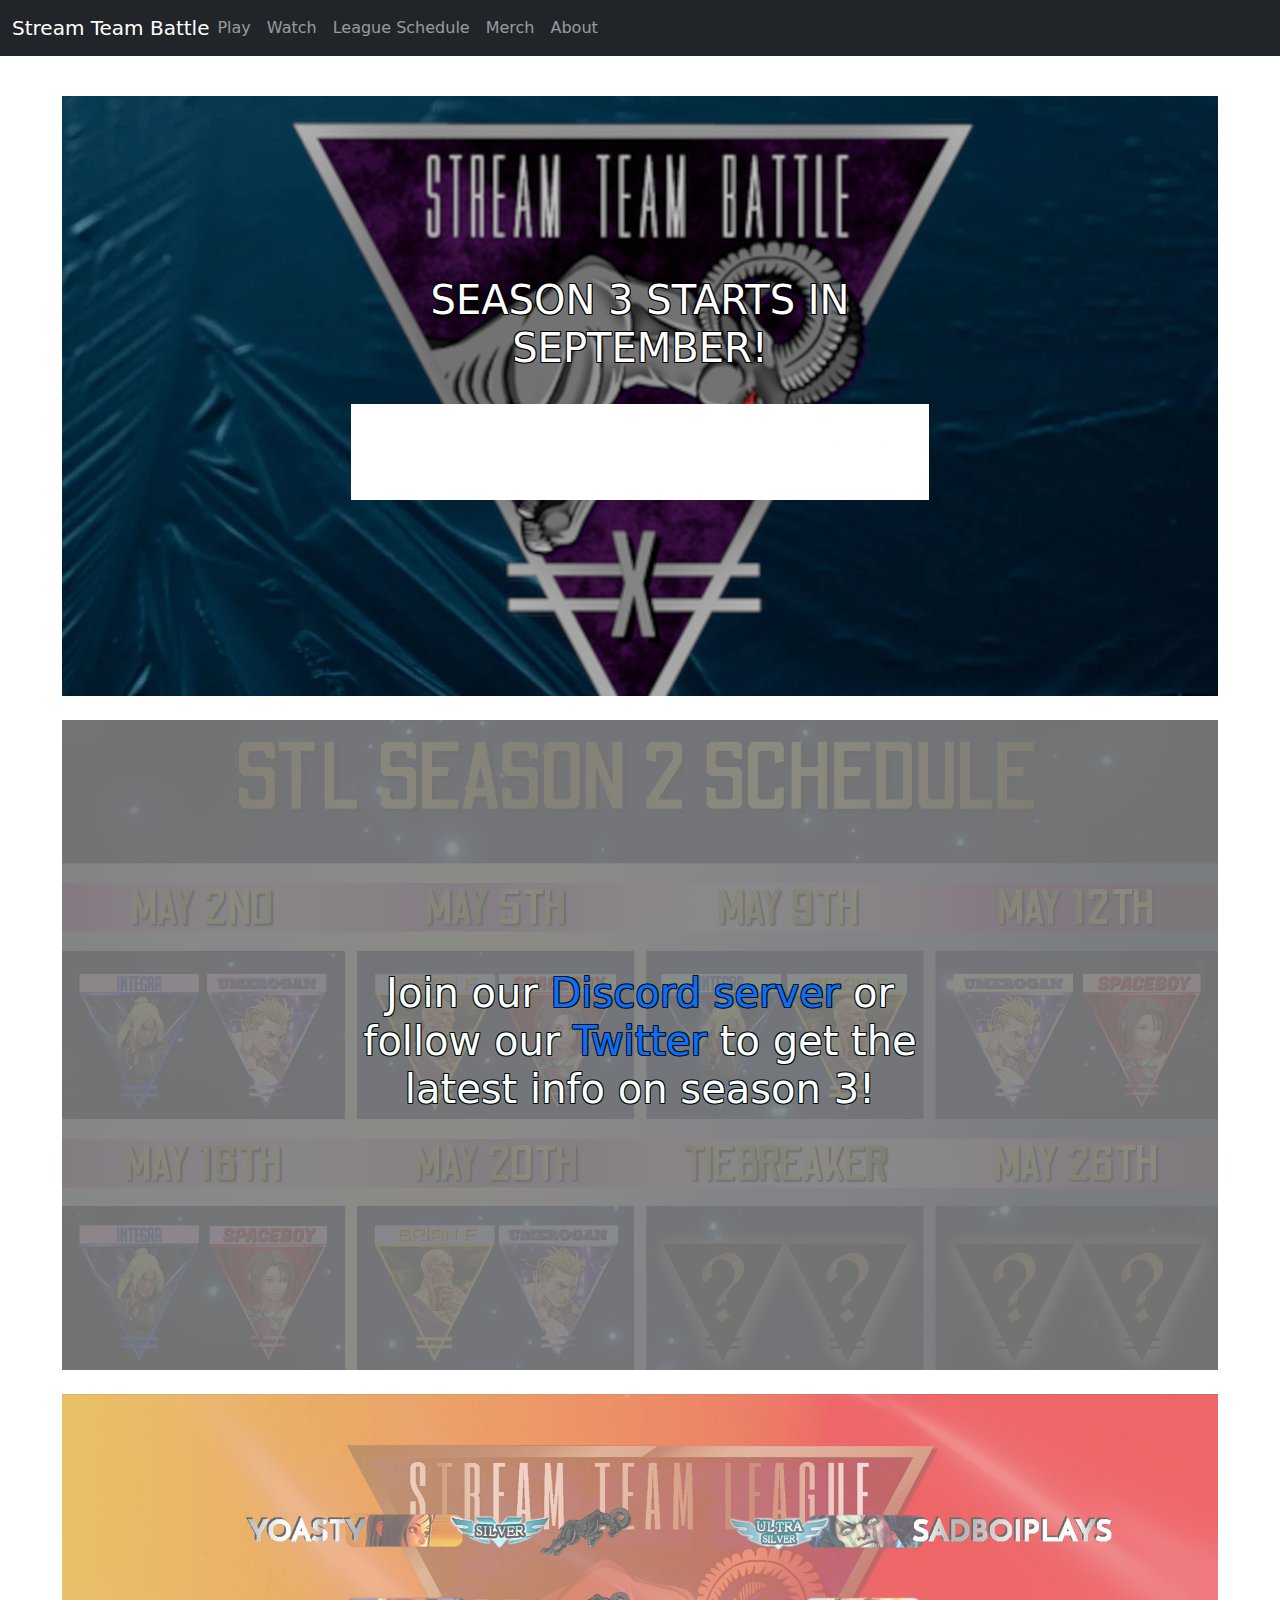
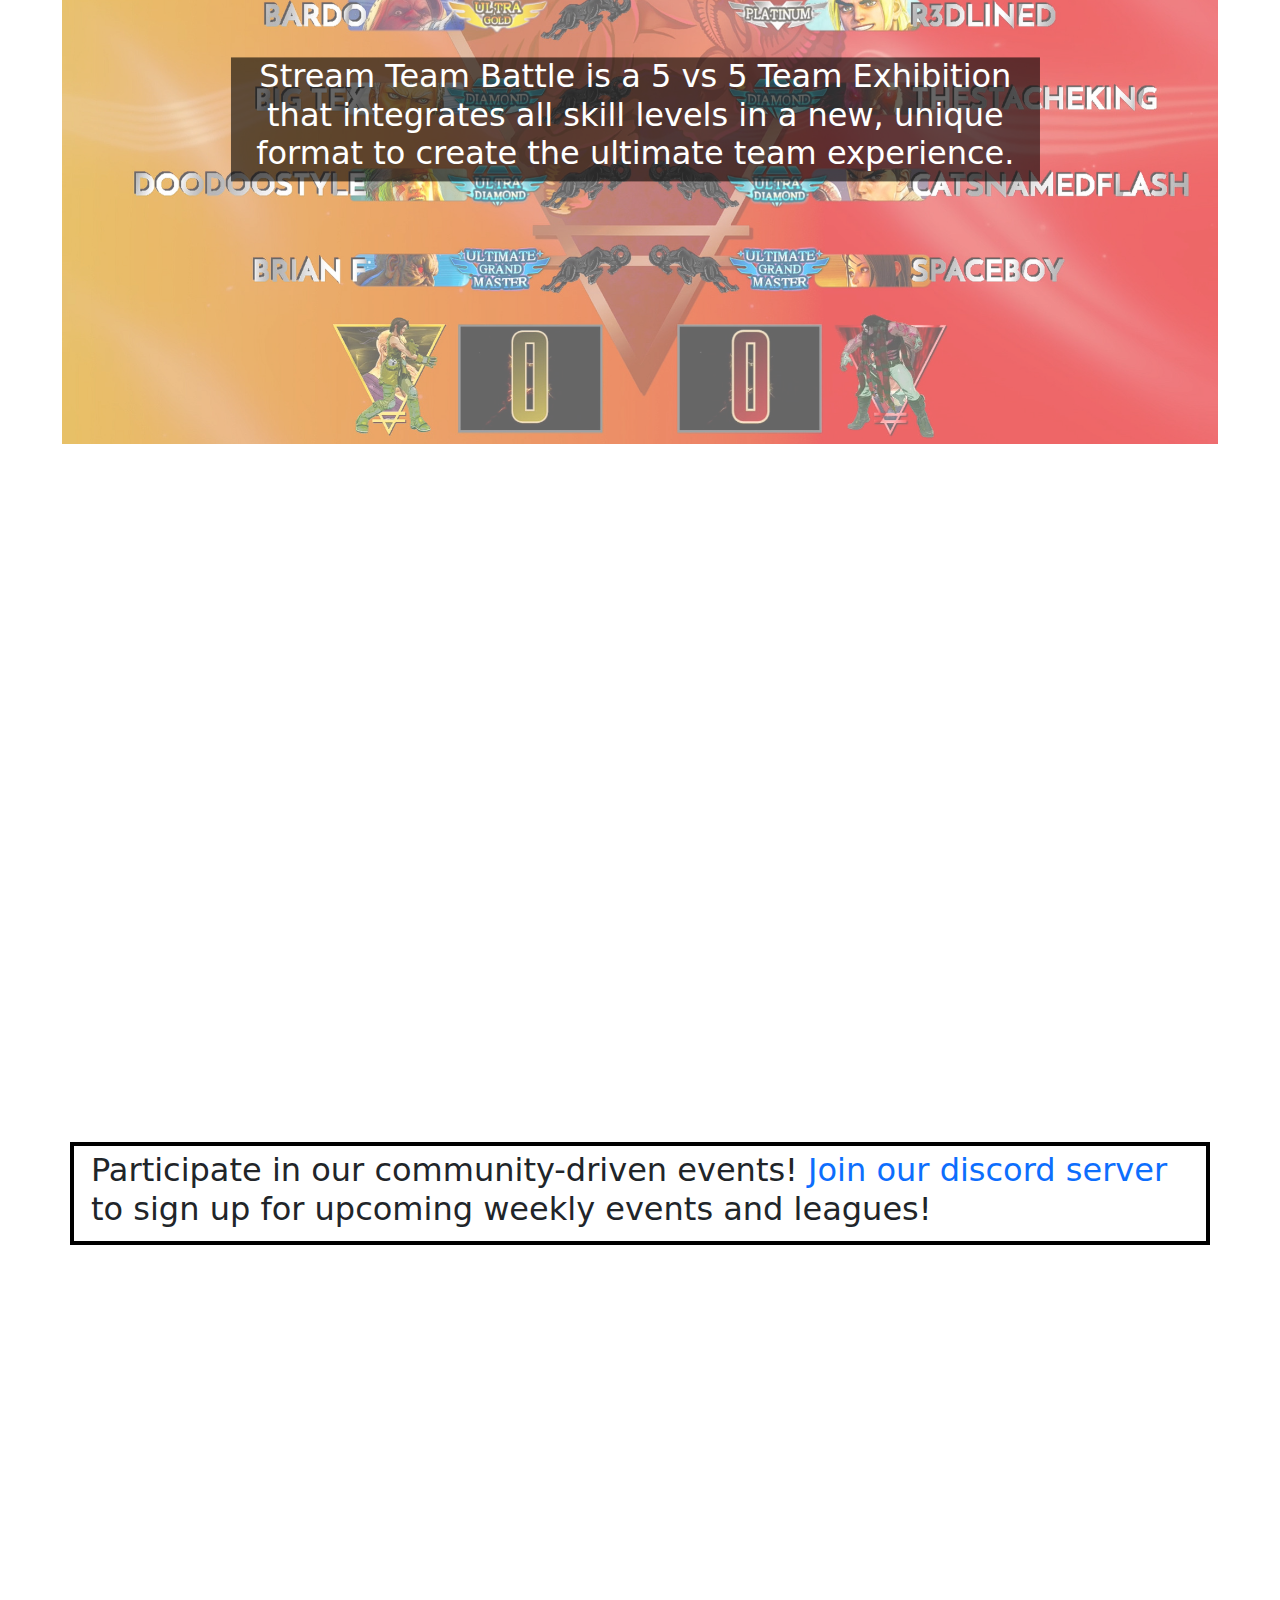
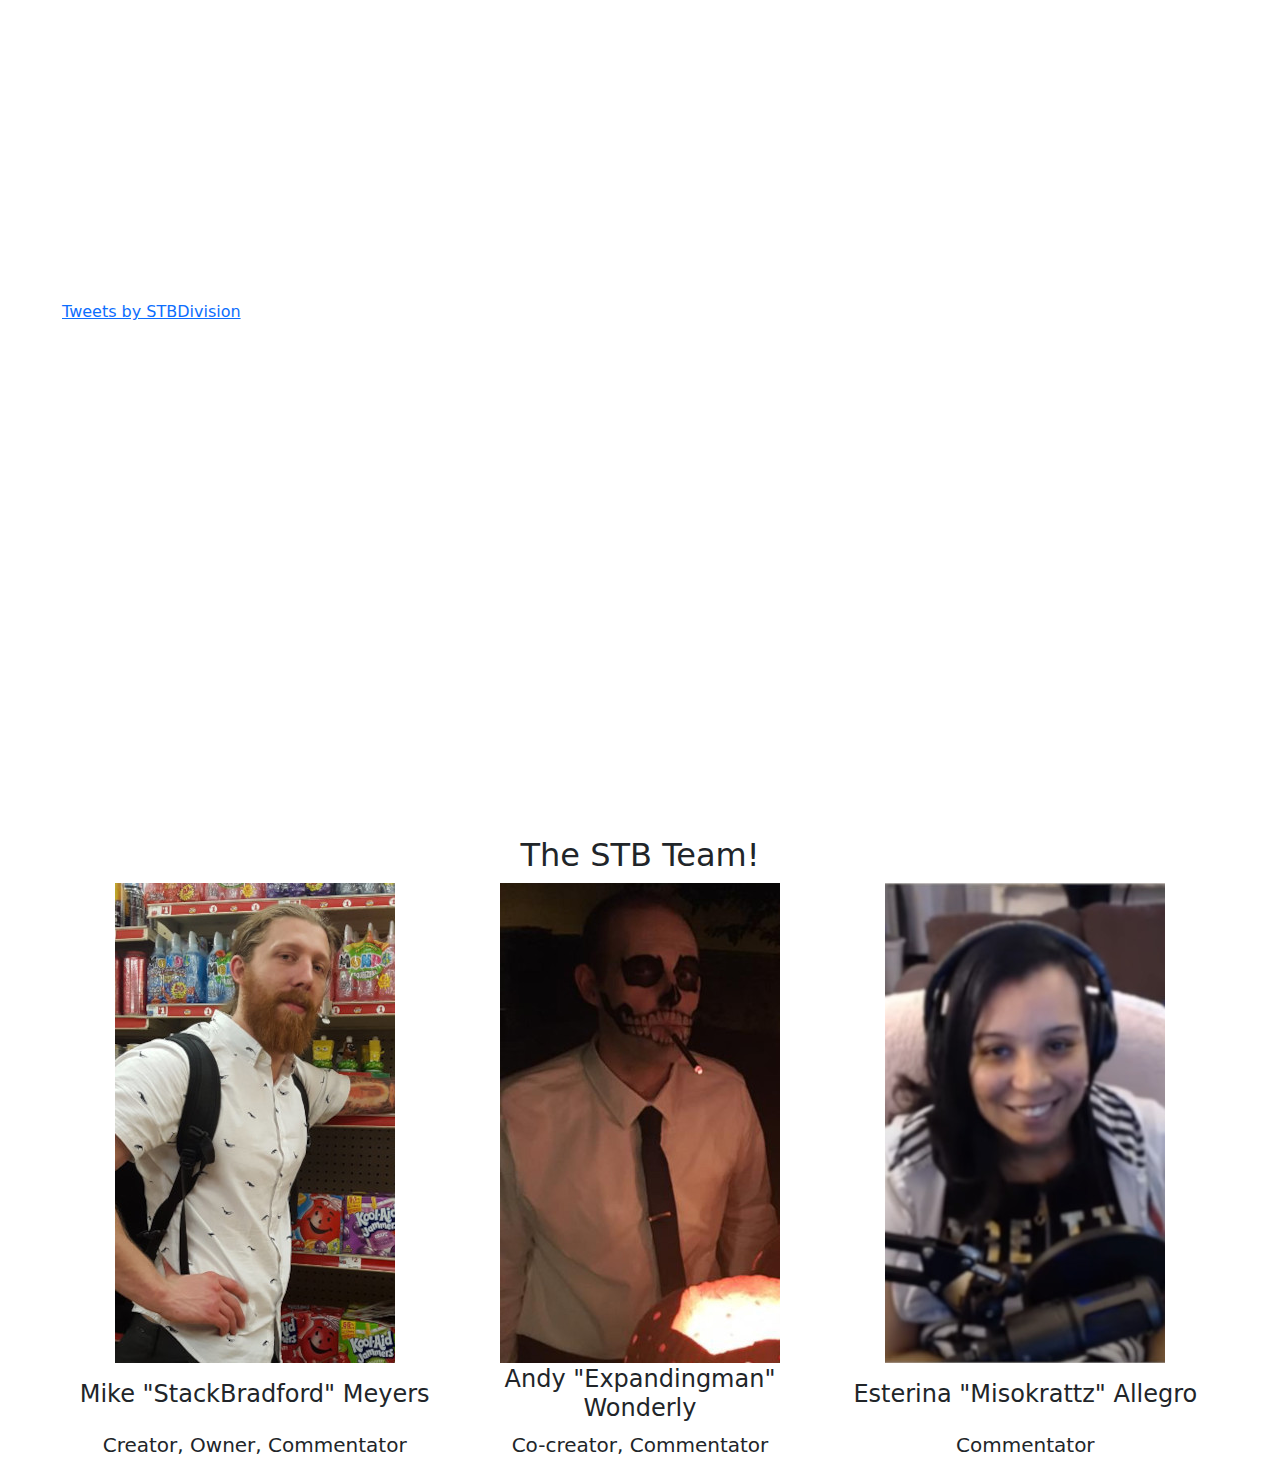
==== commit 63725b5a: "Fixed Miso's name. D'oh" ====
--- a/index.html
+++ b/index.html
@@ -186,7 +186,7 @@
   
     
     <div class="container" style="border: 4px solid black">
-    <h2 style="padding: 5px">Participate in our community-driven events! <a href=https://discord.gg/nDx6eaAGKK" style="text-decoration: none">Join our discord server</a> to sign up for upcoming weekly events and leagues!</a></h2>
+    <h2 style="padding: 5px">Participate in our community-driven events! <a href="https://discord.gg/nDx6eaAGKK" style="text-decoration: none">Join our discord server</a> to sign up for upcoming weekly events and leagues!</a></h2>
     </div>
 
     <br>
@@ -234,7 +234,7 @@
 <tr>
 	<td width="33%" class="text-center"><h4>Mike "StackBradford" Meyers</h4></td>
 	<td width="33%" class="text-center"><h4>Andy "Expandingman" Wonderly</h4></td>
-	<td width="33%" class="text-center"><h4>Estrella "Misokrattz" Allegro</h4></td>
+	<td width="33%" class="text-center"><h4>Esterina "Misokrattz" Allegro</h4></td>
 </tr>
 <tr>
 	<td width="33%" class="text-center"><h5>Creator, Owner, Commentator</h5></td>
